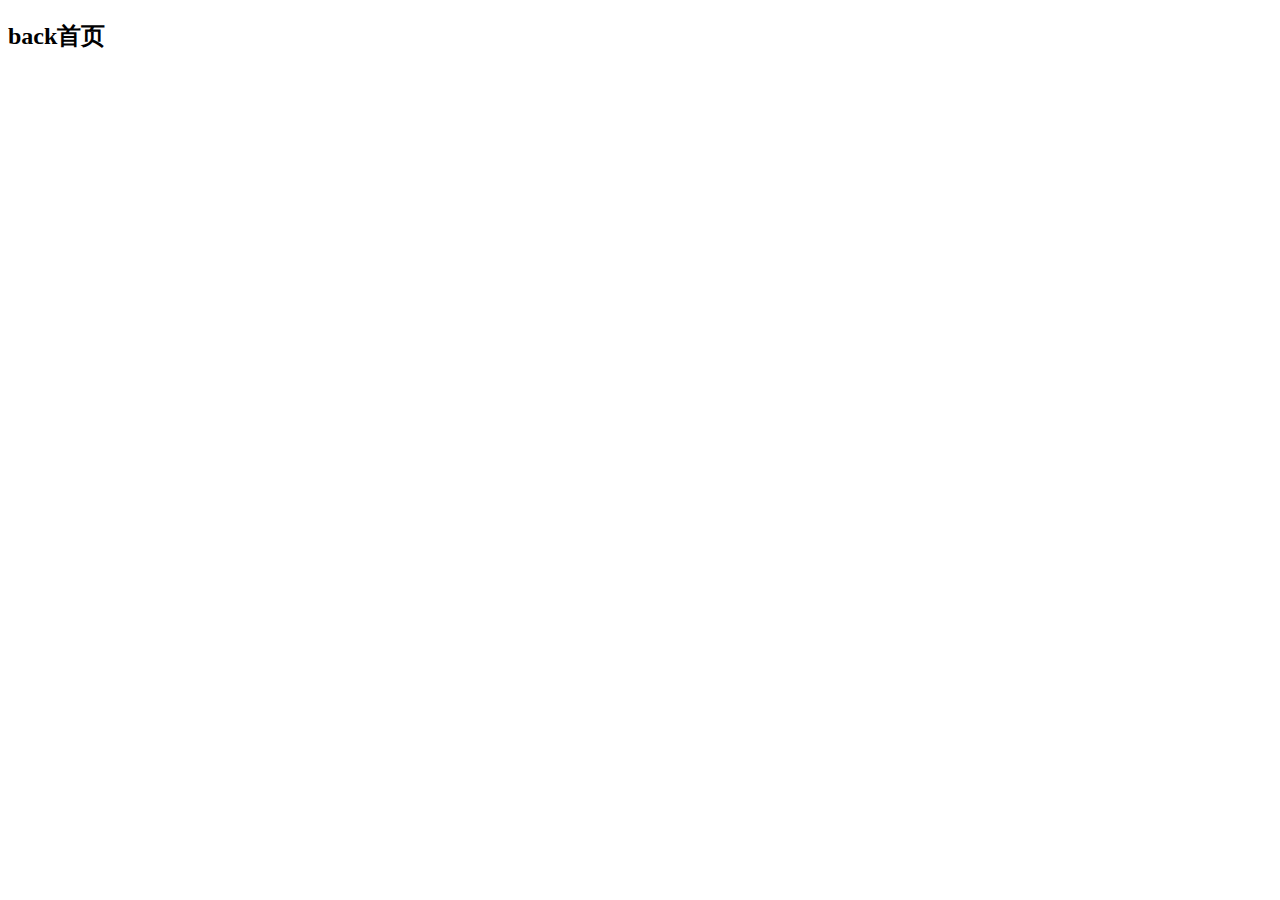
==== public/bank/index.html @ 44a94823 "目录以及测试完成" ====
<!DOCTYPE html>
<html lang="en">

<head>
    <meta charset="UTF-8">
    <meta name="viewport" content="width=device-width, initial-scale=1.0">
    <meta http-equiv="X-UA-Compatible" content="ie=edge">
    <title>Document</title>
</head>

<body>
    <h2>back首页</h2>
</body>

</html>
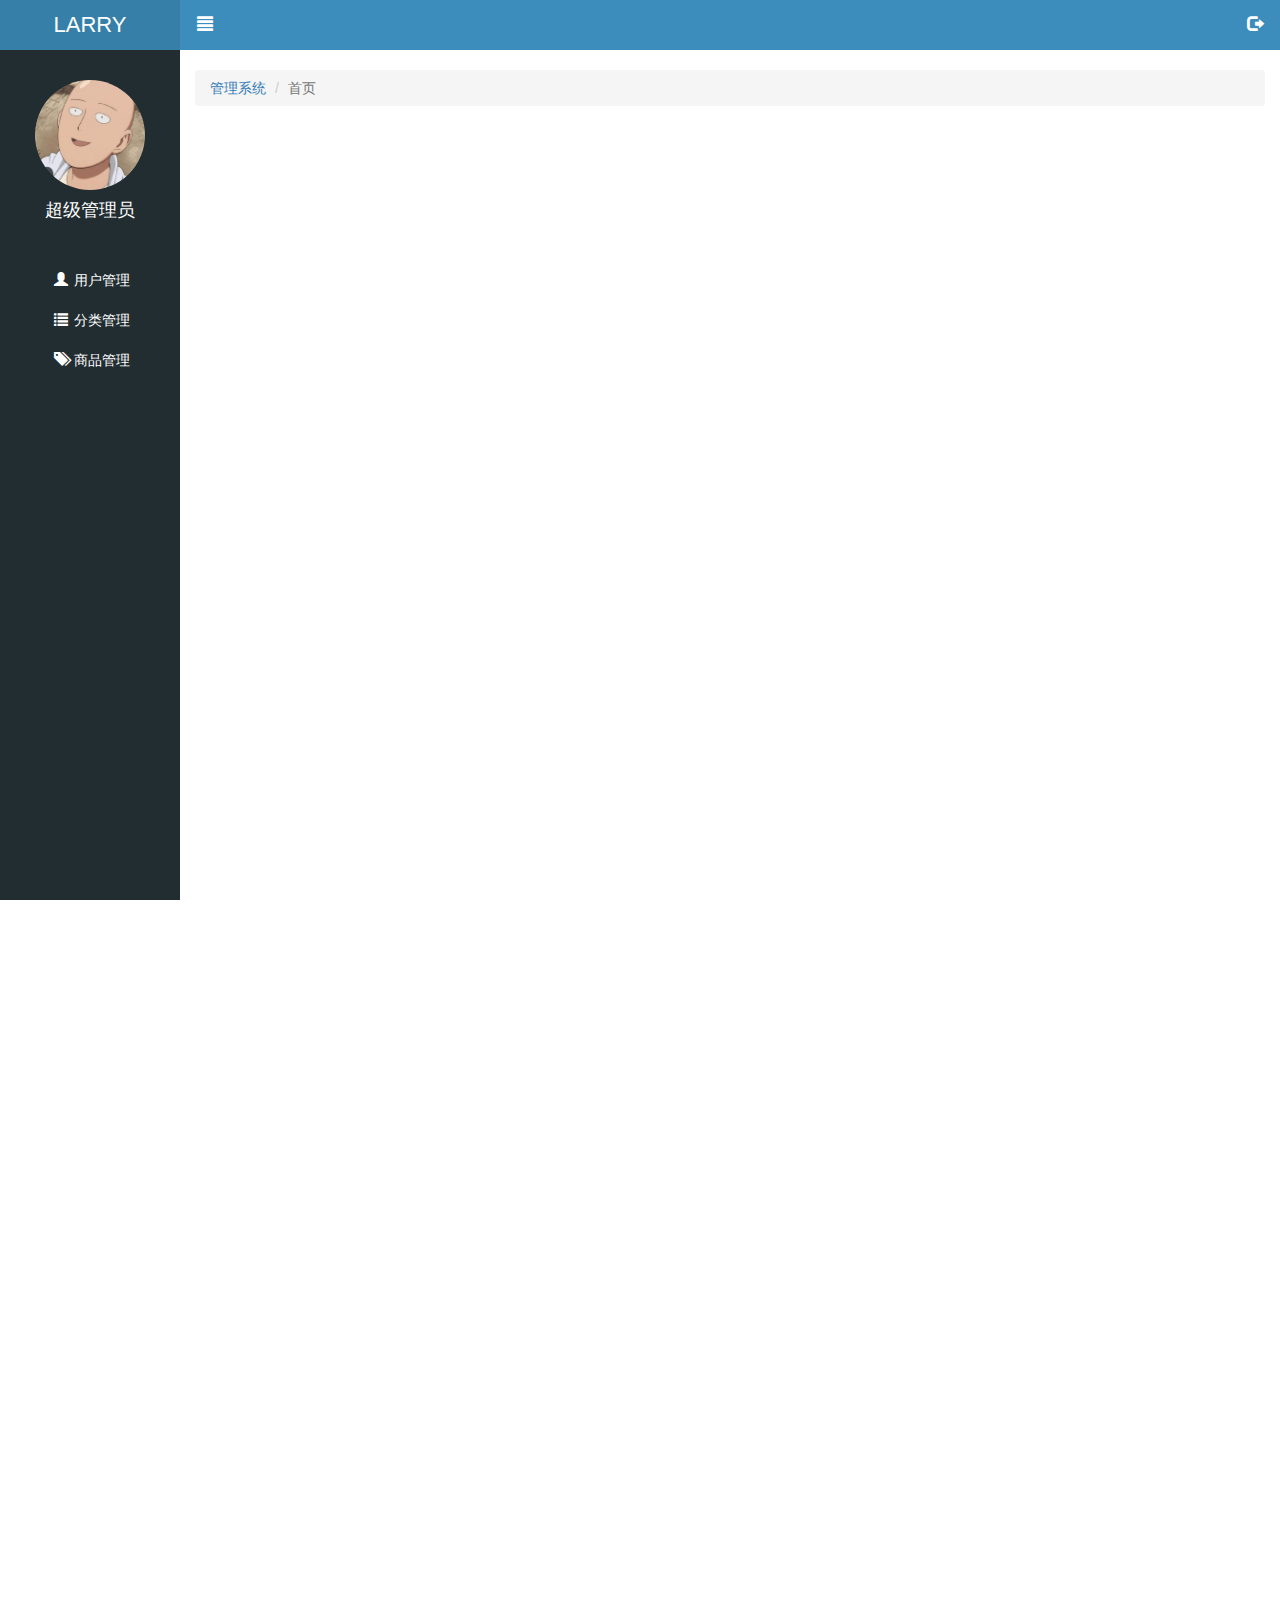
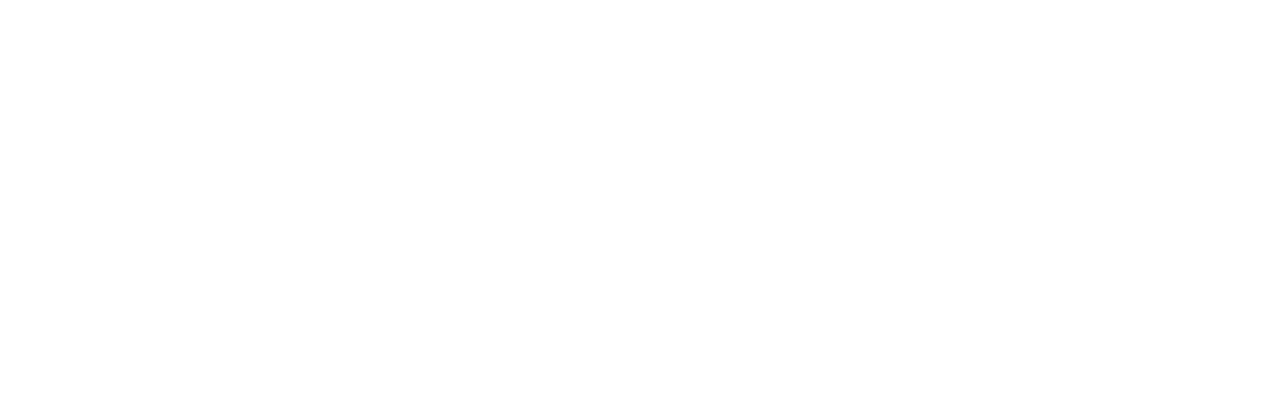
==== commit 7c164ac3: "退出模态框完成" ====
--- a/public/bank/index.html
+++ b/public/bank/index.html
@@ -5,11 +5,90 @@
     <meta charset="UTF-8">
     <meta name="viewport" content="width=device-width, initial-scale=1.0">
     <meta http-equiv="X-UA-Compatible" content="ie=edge">
-    <title>Document</title>
+    <title>乐淘</title>
+    <link rel="stylesheet" href="./lib/bootstrap/css/bootstrap.css">
+    <link rel="stylesheet" href="./lib/bootstrap-validator/css/bootstrapValidator.min.css">
+    <link rel="stylesheet" href="./lib/nprogress/nprogress.css">
+    <link rel="stylesheet" href="./css/common.css">
 </head>
 
 <body>
-    <h2>back首页</h2>
+
+    <!-- 侧边栏 -->
+    <div class="lt_aside">
+        <!-- 标题 -->
+        <div class="brand">
+            <a href="index.html">LARRY</a>
+        </div>
+        <!-- 用户 -->
+        <div class="user">
+            <img src="./images/47763984.jpg" alt="">
+            <p>超级管理员</p>
+        </div>
+        <!-- 导航 -->
+        <div class="nav">
+            <ul>
+                <li><a href="user.html"><i class="glyphicon glyphicon-user"></i><span>用户管理</span></a></li>
+                <li>
+                    <a class="category" href="javascript:;"><i class="glyphicon glyphicon-list"></i><span>分类管理</span></a>
+                    <div class="child">
+                        <a href="first.html">一级分类</a>
+                        <a href="second.html">二级分类</a>
+                    </div>
+                </li>
+                <li><a href="product.html"><i class="glyphicon glyphicon-tags"></i><span>商品管理</span></a></li>
+            </ul>
+        </div>
+    </div>
+
+    <!-- 主体部分 -->
+    <div class="lt_main">
+        <div class="lt_topbar">
+            <a href="#" class="icon_menu pull-left"><i class="glyphicon glyphicon-align-justify"></i></a>
+            <a href="#" class="icon_logout pull-right"><i class="glyphicon glyphicon-log-out"></i></a>
+        </div>
+
+        <!--  container , container-fluid 宽度100%-->
+        <div class="container-fluid">
+            <!-- 路径导航 -->
+            <ol class="breadcrumb mt_20">
+                <li><a href="index.html">管理系统</a></li>
+                <li class="active">首页</li>
+            </ol>
+        </div>
+    </div>
+
+    <!-- 模态框 -->
+    <!-- 调整模态框大小  默认中等
+           1. modal-lg  大模态框
+           2. modal-sm  小模态框
+           外层蒙层, 内层模态框, 类加给内层
+      -->
+    <div class="modal fade" tabindex="-1" id="logoutModal">
+        <div class="modal-dialog modal-sm">
+            <div class="modal-content">
+                <div class="modal-header">
+                    <button type="button" class="close" data-dismiss="modal"><span>&times;</span></button>
+                    <h4 class="modal-title">温馨提示</h4>
+                </div>
+                <div class="modal-body">
+                    <p class="red"><i class="glyphicon glyphicon-info-sign"></i>您确定要退出后台管理系统吗？</p>
+                </div>
+                <div class="modal-footer">
+                    <button type="button" class="btn btn-default" data-dismiss="modal">取消</button>
+                    <button type="button" class="btn btn-primary" id="logoutBtn">退出</button>
+                </div>
+            </div>
+        </div>
+    </div>
+
+
+
+    <script src="./lib/jquery/jquery.js"></script>
+    <script src="./lib/bootstrap/js/bootstrap.js"></script>
+    <script src="./lib/bootstrap-validator/js/bootstrapValidator.min.js"></script>
+    <script src="./lib/nprogress/nprogress.js"></script>
+    <script src="./js/common.js"></script>
 </body>
 
 </html>--- a/public/bank/lib/bootstrap-validator/css/bootstrapValidator.min.css
+++ b/public/bank/lib/bootstrap-validator/css/bootstrapValidator.min.css
@@ -0,0 +1,11 @@
+/*!
+ * BootstrapValidator (http://bootstrapvalidator.com)
+ * The best jQuery plugin to validate form fields. Designed to use with Bootstrap 3
+ *
+ * @version     v0.5.1, built on 2014-08-22 4:55:09 PM
+ * @author      https://twitter.com/nghuuphuoc
+ * @copyright   (c) 2013 - 2014 Nguyen Huu Phuoc
+ * @license     MIT
+ */
+
+.bv-form .help-block{margin-bottom:0}.bv-form .tooltip-inner{text-align:left}.nav-tabs li.bv-tab-success>a{color:#3c763d}.nav-tabs li.bv-tab-error>a{color:#a94442}--- a/public/bank/lib/nprogress/nprogress.css
+++ b/public/bank/lib/nprogress/nprogress.css
@@ -0,0 +1,74 @@
+/* Make clicks pass-through */
+#nprogress {
+  pointer-events: none;
+}
+
+#nprogress .bar {
+  background: greenyellow;
+
+  position: fixed;
+  z-index: 10000;
+  top: 0;
+  left: 0;
+
+  width: 100%;
+  height: 2px;
+}
+
+/* Fancy blur effect */
+#nprogress .peg {
+  display: block;
+  position: absolute;
+  right: 0px;
+  width: 100px;
+  height: 100%;
+  box-shadow: 0 0 10px #29d, 0 0 5px #29d;
+  opacity: 1.0;
+
+  -webkit-transform: rotate(3deg) translate(0px, -4px);
+      -ms-transform: rotate(3deg) translate(0px, -4px);
+          transform: rotate(3deg) translate(0px, -4px);
+}
+
+/* Remove these to get rid of the spinner */
+#nprogress .spinner {
+  display: block;
+  position: fixed;
+  z-index: 1031;
+  top: 15px;
+  right: 15px;
+}
+
+#nprogress .spinner-icon {
+  width: 18px;
+  height: 18px;
+  box-sizing: border-box;
+
+  border: solid 2px transparent;
+  border-top-color: #29d;
+  border-left-color: #29d;
+  border-radius: 50%;
+
+  -webkit-animation: nprogress-spinner 400ms linear infinite;
+          animation: nprogress-spinner 400ms linear infinite;
+}
+
+.nprogress-custom-parent {
+  overflow: hidden;
+  position: relative;
+}
+
+.nprogress-custom-parent #nprogress .spinner,
+.nprogress-custom-parent #nprogress .bar {
+  position: absolute;
+}
+
+@-webkit-keyframes nprogress-spinner {
+  0%   { -webkit-transform: rotate(0deg); }
+  100% { -webkit-transform: rotate(360deg); }
+}
+@keyframes nprogress-spinner {
+  0%   { transform: rotate(0deg); }
+  100% { transform: rotate(360deg); }
+}
+
--- a/public/bank/css/common.css
+++ b/public/bank/css/common.css
@@ -0,0 +1,151 @@
+/* 重置默认的样式 */
+a {
+     color: #333;
+}
+/* lvha */
+a:link,
+a:visited,
+a:hover,
+a:active {
+    text-decoration: none;
+}
+ul {
+    list-style: none;
+    padding: 0;
+    margin: 0;
+}
+.red {
+    color: #A94442;
+}
+
+.panel-title {
+    height: 40px;
+    text-align: center;
+    line-height: 40px;
+    font-size: 20px;
+}
+
+.mt_150 {
+    margin-top: 150px;
+}
+.mt_20 {
+    margin-top: 20px;
+}
+
+/* index.html */
+.lt_aside {
+    height: 100%;
+    width: 180px;
+    background-color: #222D32;
+    position: fixed;
+    left: 0;
+    top: 0;
+    z-index: 999;
+    transition: all 1s;
+}
+/* hide 隐藏类  display: none; */
+.lt_aside.hidemenu {
+    left: -180px;
+}
+
+.brand {
+    width: 100%;
+    height: 50px;
+    background-color: #367FA9;
+    text-align: center;
+    line-height: 50px;
+}
+
+.brand a {
+    font-size: 22px;
+    color: #fff;
+}
+
+.lt_aside .user {
+    height: 180px;
+    padding-top: 30px;
+    text-align: center;
+}
+
+.lt_aside .user img {
+    width: 110px;
+    height: 110px;
+    border-radius: 50%;
+}
+
+.lt_aside .user p {
+    text-align: center;
+    font-size: 18px;
+    height: 40px;
+    line-height: 40px;
+    color: #fff;
+}
+
+.lt_aside .nav {
+    margin-top: 30px;
+    text-align: center;
+}
+
+.lt_aside .nav a {
+    display: block;
+    height: 40px;
+    color: #fff;
+    line-height: 40px;
+    border-left: 3px solid transparent;
+}
+
+.lt_aside .nav .child a {
+    padding-left: 16px;
+}
+
+.lt_aside .nav a.current {
+    background-color: #1D1F21;
+    border-left: 3px solid #069;
+}
+
+.lt_aside .nav a i {
+    margin-right: 6px;
+}
+
+.lt_aside .nav .child {
+    display: none;
+}
+
+/* 主体 */
+.lt_main {
+    height: 2000px;
+    padding-left: 180px;
+    padding-top: 50px;
+    transition: all 1s;
+}
+.lt_main.hidemenu {
+    padding-left: 0px;
+}
+
+.lt_topbar {
+    position: fixed;
+    left: 0;
+    top: 0;
+    width: 100%;
+    height: 50px;
+    background-color: #3C8DBC;
+    padding-left: 180px;
+    transition: all 1s;
+}
+.lt_topbar.hidemenu {
+    padding-left: 0px;
+}
+
+.lt_topbar a {
+    width: 50px;
+    height: 50px;
+    display: block;
+    text-align: center;
+    line-height: 50px;
+    color: #fff;
+    font-size: 16px;
+}
+
+.lt_main .breadcrumb a {
+    color: #337AB7;
+}
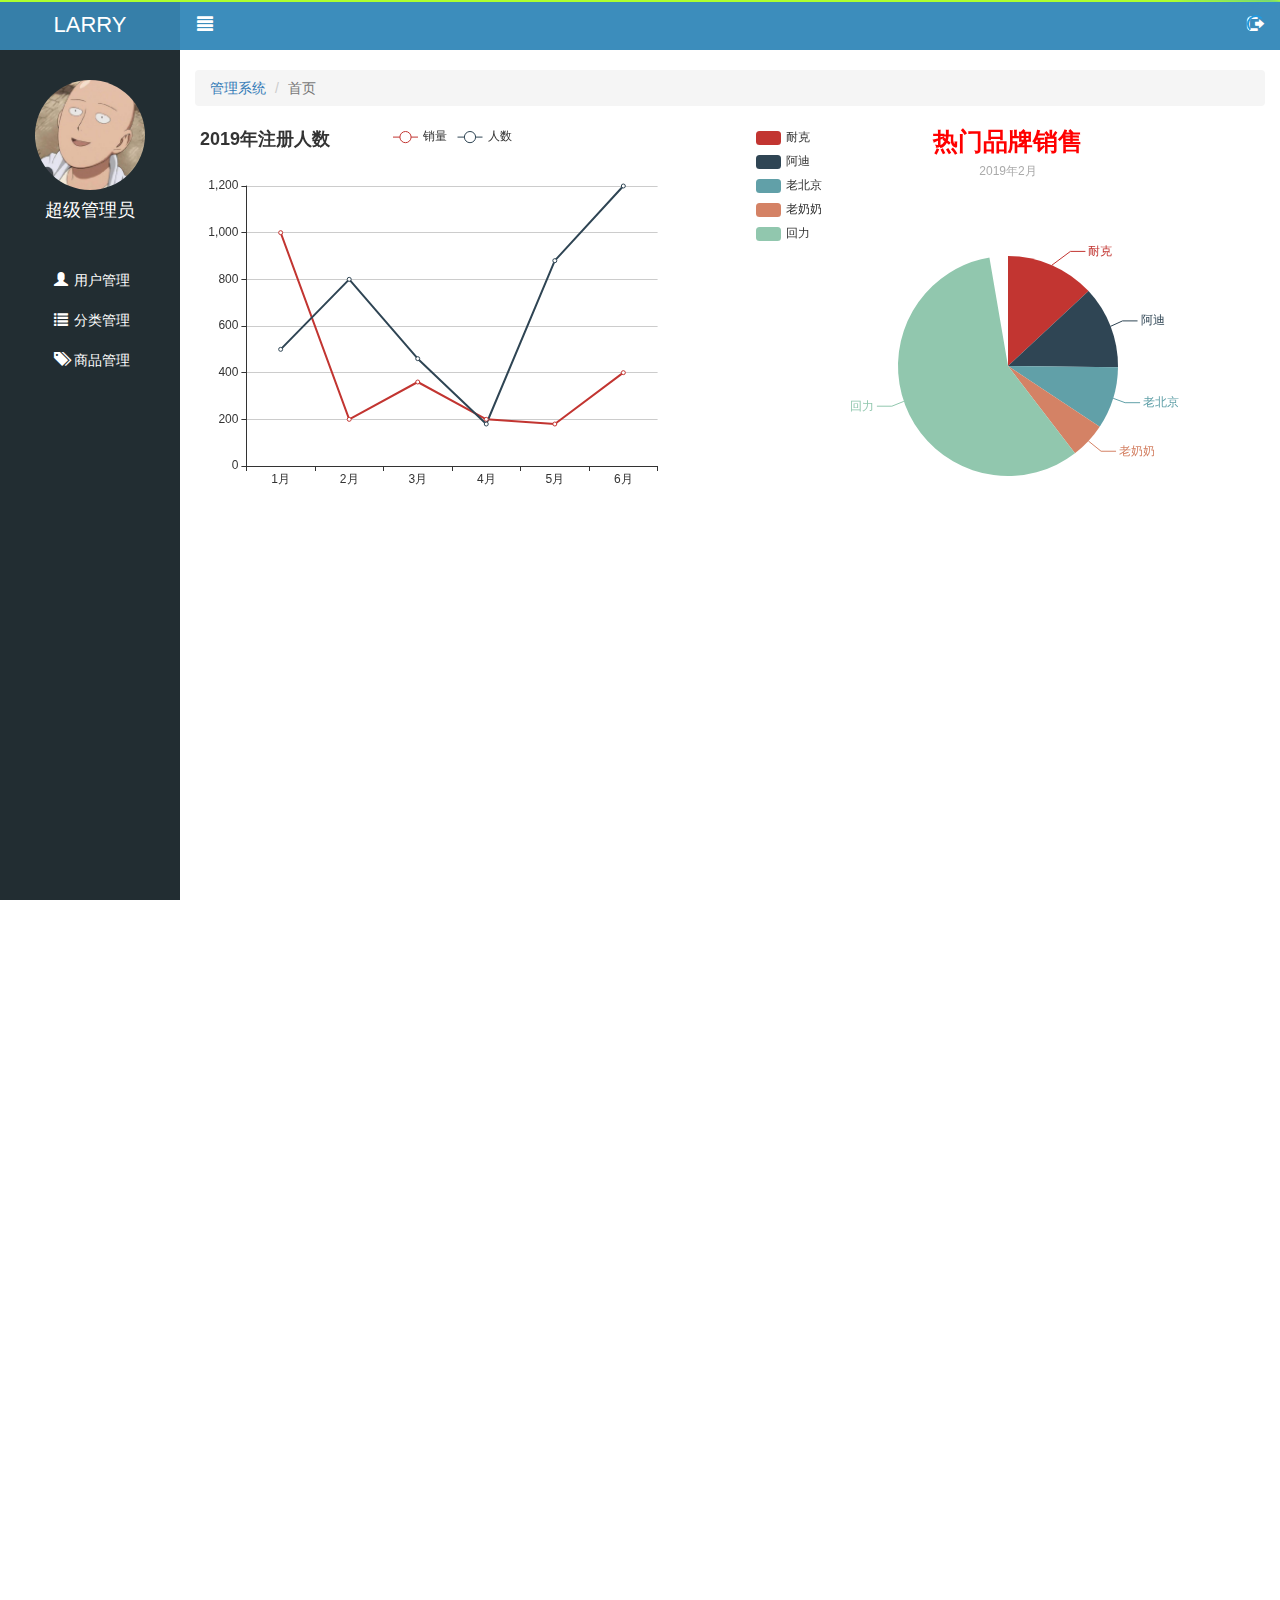
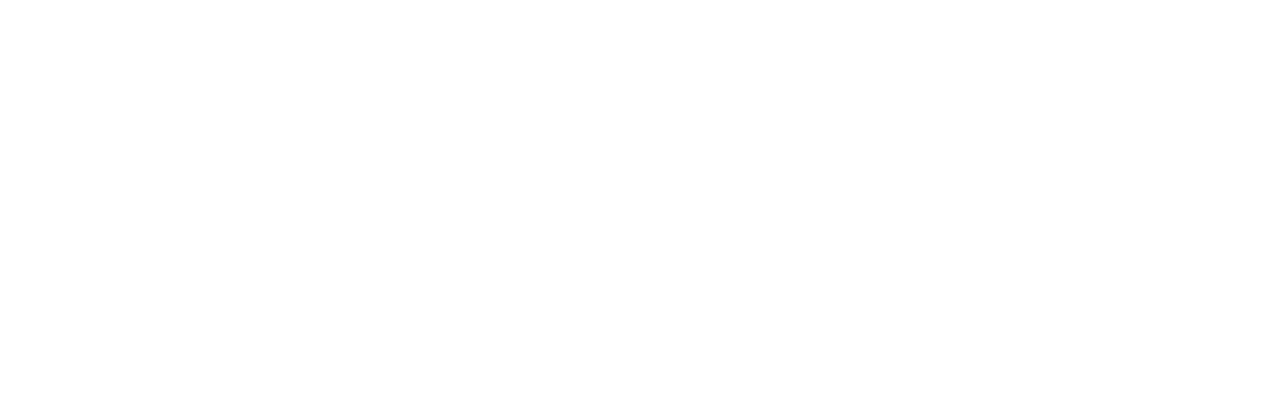
==== commit 063fc396: "首页index部分完成" ====
--- a/public/bank/index.html
+++ b/public/bank/index.html
@@ -55,6 +55,12 @@
                 <li><a href="index.html">管理系统</a></li>
                 <li class="active">首页</li>
             </ol>
+
+            <!-- 准备两个容器 -->
+            <div class="lt_content">
+                <div class="echarts_left pull-left"></div>
+                <div class="echarts_right pull-right"></div>
+            </div>
         </div>
     </div>
 
@@ -88,7 +94,10 @@
     <script src="./lib/bootstrap/js/bootstrap.js"></script>
     <script src="./lib/bootstrap-validator/js/bootstrapValidator.min.js"></script>
     <script src="./lib/nprogress/nprogress.js"></script>
+    <script src="./lib/echarts/echarts.min.js"></script>
     <script src="./js/common.js"></script>
+    <script src="./js/isLogin.js"></script>
+    <script src="./js/index.js"></script>
 </body>
 
 </html>--- a/public/bank/css/common.css
+++ b/public/bank/css/common.css
@@ -16,6 +16,10 @@
 }
 .red {
     color: #A94442;
+}
+
+.body_bg {
+    background-color: #222D32;
 }
 
 .panel-title {
@@ -149,3 +153,10 @@
 .lt_main .breadcrumb a {
     color: #337AB7;
 }
+
+.lt_main .echarts_left, 
+.lt_main .echarts_right {
+    width: 48%;
+    height: 400px;
+    background-color: skyblue;
+} 